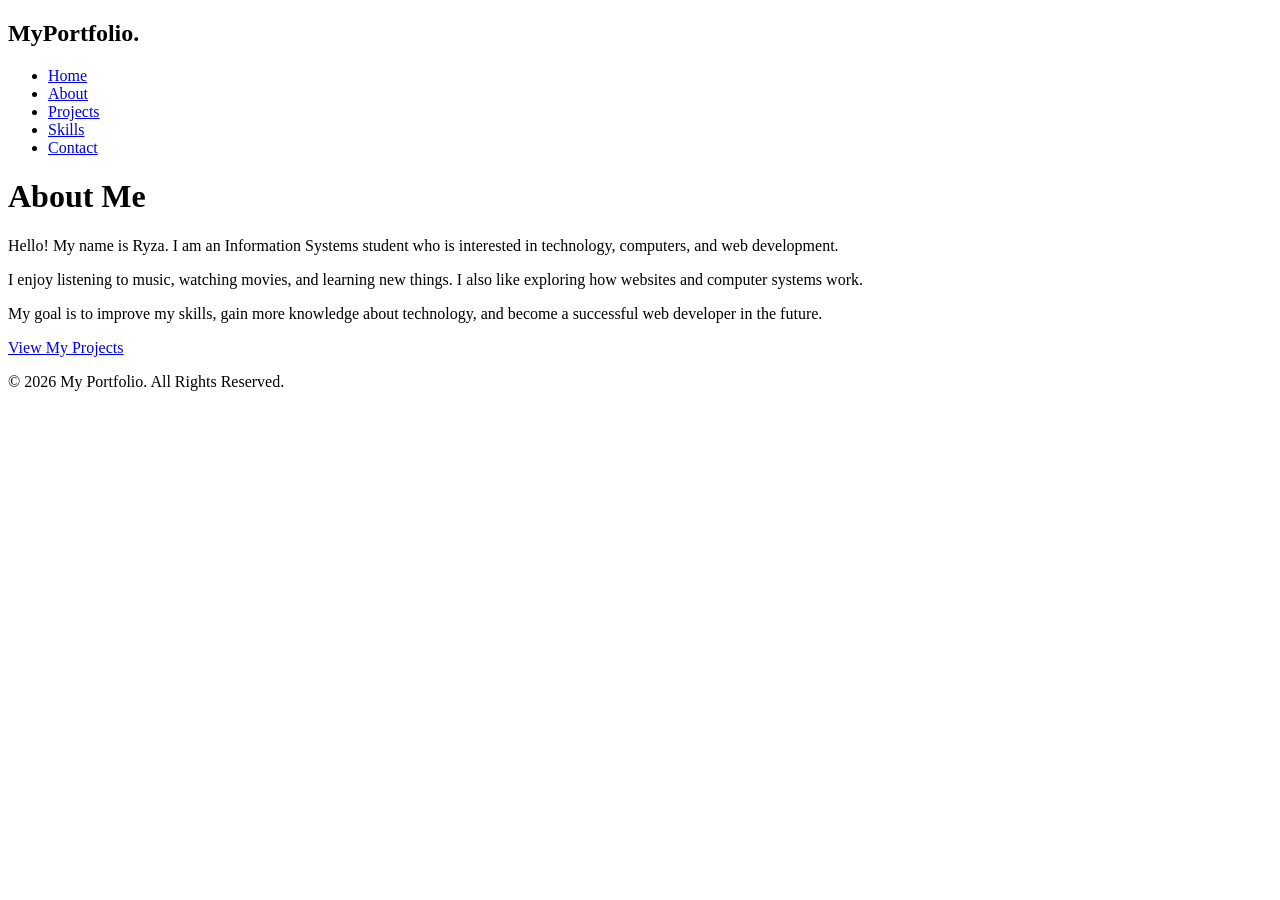
==== about.html @ 624e4072 "Add files via upload" ====
<!DOCTYPE html>
<html lang="en">
<head>
    <meta charset="UTF-8">
    <meta name="viewport" content="width=device-width, initial-scale=1.0">
    <title>My Portfolio | About</title>
    <link rel="stylesheet" href="styles/style.css">
</head>
<body>

    <header>
        <nav class="navbar">
            <h2 class="logo">MyPortfolio.</h2>
           <ul class="nav-links">
    <li><a href="index.html">Home</a></li>
    <li><a href="about.html">About</a></li>
    <li><a href="index.html#projects">Projects</a></li>
    <li><a href="index.html#skills">Skills</a></li>
    <li><a href="index.html#contact">Contact</a></li>
</ul>
        </nav>
    </header>

    <main class="about-section">
        <h1>About <span>Me</span></h1>

        <p>
            Hello! My name is Ryza. I am an Information Systems
            student who is interested in technology, computers,
            and web development.
        </p>

        <p>
            I enjoy listening to music, watching movies, and
            learning new things. I also like exploring how
            websites and computer systems work.
        </p>

        <p>
            My goal is to improve my skills, gain more knowledge
            about technology, and become a successful web developer
            in the future.
        </p>

     <a href="./index.html#projects" class="btn">
    View My Projects
</a>
    </main>

    <footer>
        <p>© 2026 My Portfolio. All Rights Reserved.</p>
    </footer>

</body>
</html>
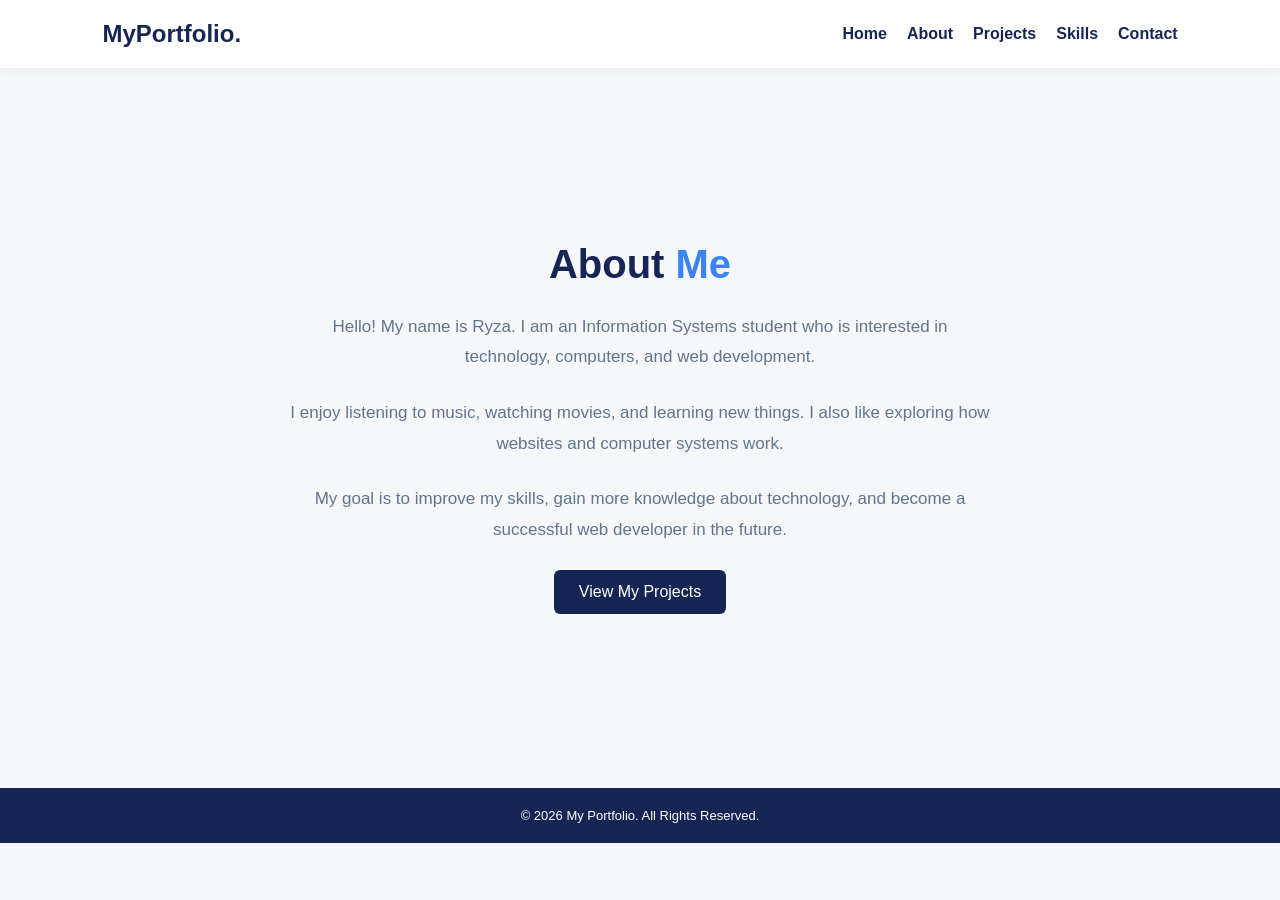
==== commit 0e78491a: "Update about.html" ====
--- a/about.html
+++ b/about.html
@@ -4,7 +4,7 @@
     <meta charset="UTF-8">
     <meta name="viewport" content="width=device-width, initial-scale=1.0">
     <title>My Portfolio | About</title>
-    <link rel="stylesheet" href="styles/style.css">
+    <link rel="stylesheet" href="style.css">
 </head>
 <body>
 
@@ -52,4 +52,4 @@
     </footer>
 
 </body>
-</html>+</html>
--- a/style.css
+++ b/style.css
@@ -0,0 +1,424 @@
+
+/* =========================
+   GENERAL SETTINGS
+========================= */
+
+* {
+    margin: 0;
+    padding: 0;
+    box-sizing: border-box;
+}
+
+html {
+    scroll-behavior: smooth;
+}
+
+body {
+    font-family: Arial, sans-serif;
+    background: #f5f7fb;
+    color: #172554;
+}
+
+/* =========================
+   NAVIGATION BAR
+========================= */
+
+header {
+    background: #ffffff;
+    padding: 20px 8%;
+    box-shadow: 0 2px 10px rgba(0,0,0,0.05);
+}
+
+.navbar {
+    display: flex;
+    justify-content: space-between;
+    align-items: center;
+}
+
+.logo {
+    font-size: 24px;
+    color: #172554;
+}
+
+.nav-links {
+    display: flex;
+    list-style: none;
+    gap: 20px;
+}
+
+.nav-links a {
+    text-decoration: none;
+    color: #172554;
+    font-weight: bold;
+    transition: 0.3s;
+}
+
+.nav-links a:hover {
+    color: #3b82f6;
+}
+
+/* =========================
+   HOME SECTION
+========================= */
+
+.hero {
+    min-height: 80vh;
+    display: flex;
+    align-items: center;
+    justify-content: space-between;
+    padding: 50px 8%;
+    gap: 35px;
+}
+
+.hero-text {
+    max-width: 550px;
+}
+
+.welcome {
+    color: #3b82f6;
+    font-size: 13px;
+    font-weight: bold;
+    letter-spacing: 2px;
+    margin-bottom: 15px;
+}
+
+.hero h1 {
+    font-size: 45px;
+    margin-bottom: 10px;
+}
+
+.hero h1 span {
+    color: #3b82f6;
+}
+
+.hero h3 {
+    font-size: 21px;
+    margin-bottom: 20px;
+}
+
+.description {
+    color: #64748b;
+    line-height: 1.8;
+    margin-bottom: 25px;
+}
+
+/* =========================
+   BUTTON
+========================= */
+
+.btn {
+    display: inline-block;
+    background: #172554;
+    color: white;
+    padding: 13px 25px;
+    border-radius: 6px;
+    text-decoration: none;
+    transition: 0.3s;
+}
+
+.btn:hover {
+    background: #3b82f6;
+}
+
+/* =========================
+   PROFILE IMAGE
+========================= */
+
+.hero-image img {
+    width: 280px;
+    height: 320px;
+    object-fit: cover;
+    border-radius: 15px;
+    border: 5px solid white;
+    box-shadow: 0 5px 20px rgba(0,0,0,0.1);
+}
+
+/* =========================
+   FOOTER
+========================= */
+
+footer {
+    text-align: center;
+    background: #172554;
+    color: white;
+    padding: 20px;
+    font-size: 13px;
+}
+
+/* =========================
+   MOBILE RESPONSIVE
+========================= */
+
+@media (max-width: 700px) {
+
+    .navbar {
+        flex-direction: column;
+        gap: 15px;
+    }
+
+    .nav-links {
+        gap: 15px;
+    }
+
+    .hero {
+        flex-direction: column-reverse;
+        text-align: center;
+        padding: 40px 6%;
+    }
+
+    .hero h1 {
+        font-size: 35px;
+    }
+
+    .hero-image img {
+        width: 220px;
+        height: 250px;
+    }
+}
+
+/* ABOUT PAGE */
+.about-section {
+    min-height: 80vh;
+    padding: 70px 10%;
+    text-align: center;
+    display: flex;
+    flex-direction: column;
+    align-items: center;
+    justify-content: center;
+    gap: 25px;
+}
+
+.about-section h1 {
+    font-size: 40px;
+    color: #172554;
+}
+
+.about-section h1 span {
+    color: #3b82f6;
+}
+
+.about-section p {
+    max-width: 700px;
+    color: #64748b;
+    font-size: 17px;
+    line-height: 1.8;
+}
+
+@media (max-width: 700px) {
+    .about-section {
+        padding: 50px 7%;
+    }
+
+    .about-section h1 {
+        font-size: 32px;
+    }
+}
+
+
+/* PROJECTS SECTION */
+#projects {
+    padding: 70px 7%;
+    background: #f5f7fc;
+    text-align: center;
+}
+
+#projects h2 {
+    font-size: 36px;
+    color: #172554;
+    margin-bottom: 40px;
+}
+
+.project-container {
+    display: grid;
+    grid-template-columns: repeat(auto-fit, minmax(250px, 1fr));
+    gap: 25px;
+    max-width: 1100px;
+    margin: auto;
+}
+
+.project-card {
+    background: white;
+    padding: 30px 20px;
+    border-radius: 15px;
+    box-shadow: 0 5px 20px rgba(0,0,0,0.08);
+    transition: 0.3s;
+}
+
+.project-card h3 {
+    color: #172554;
+    font-size: 22px;
+    margin-bottom: 15px;
+}
+
+.project-card p {
+    color: #64748b;
+    font-size: 16px;
+    line-height: 1.6;
+}
+
+.project-card:hover {
+    transform: translateY(-8px);
+}
+
+/* SKILLS SECTION */
+#skills {
+    padding: 70px 7%;
+    background: white;
+    text-align: center;
+}
+
+#skills h2 {
+    font-size: 36px;
+    color: #172554;
+    margin-bottom: 15px;
+}
+
+.skills-intro {
+    color: #64748b;
+    font-size: 17px;
+    margin-bottom: 40px;
+}
+
+.skills-container {
+    display: grid;
+    grid-template-columns: repeat(auto-fit, minmax(220px, 1fr));
+    gap: 20px;
+    max-width: 1000px;
+    margin: auto;
+}
+
+.skill-card {
+    background: #f5f7fc;
+    padding: 25px;
+    border-radius: 15px;
+    box-shadow: 0 5px 15px rgba(0,0,0,0.06);
+}
+
+.skill-card h3 {
+    color: #172554;
+    font-size: 21px;
+}
+
+.skill-card p {
+    color: #64748b;
+}
+
+.progress {
+    background: #dbeafe;
+    height: 10px;
+    border-radius: 20px;
+    overflow: hidden;
+    margin-top: 15px;
+}
+
+.progress-bar {
+    background: #3b82f6;
+    height: 100%;
+    border-radius: 20px;
+}
+
+/* CONTACT SECTION */
+#contact {
+    padding: 70px 7%;
+    background: #f5f7fc;
+    text-align: center;
+}
+
+#contact h2 {
+    font-size: 36px;
+    color: #172554;
+    margin-bottom: 15px;
+}
+
+.contact-intro {
+    color: #64748b;
+    font-size: 17px;
+    margin-bottom: 35px;
+}
+
+.contact-container {
+    display: grid;
+    grid-template-columns: repeat(auto-fit, minmax(220px, 1fr));
+    gap: 20px;
+    max-width: 1000px;
+    margin: auto;
+}
+
+.contact-card {
+    background: white;
+    padding: 25px;
+    border-radius: 15px;
+    box-shadow: 0 5px 15px rgba(0,0,0,0.06);
+}
+
+.contact-card h3 {
+    color: #172554;
+    font-size: 21px;
+}
+
+.contact-card p {
+    color: #64748b;
+    font-size: 15px;
+}
+
+.contact-card a {
+    color: #3b82f6;
+    text-decoration: none;
+    font-size: 16px;
+    font-weight: 500;
+    word-break: break-word;
+}
+
+.contact-card a:hover {
+    text-decoration: underline;
+}
+.skills-toggle {
+    text-align: center;
+}
+
+.skills-toggle summary {
+    background: #1b2855;
+    color: white;
+    padding: 15px;
+    border-radius: 10px;
+    cursor: pointer;
+    font-size: 20px;
+    font-weight: bold;
+    list-style: none;
+}
+
+.skills-toggle summary::after {
+    content: " +";
+}
+
+.skills-toggle[open] summary::after {
+    content: " −";
+}
+
+.skills-content {
+    display: grid;
+    grid-template-columns: repeat(2, 1fr);
+    gap: 15px;
+    margin-top: 20px;
+}
+
+.skill-card {
+    background: white;
+    padding: 20px;
+    border-radius: 10px;
+    color: #1b2855;
+    box-shadow: 0 3px 10px #ddd;
+}
+/* SHOW ONE SECTION AT A TIME */
+
+main > section {
+    display: none;
+}
+
+main > section#home {
+    display: block;
+}
+
+main > section:target {
+    display: block;
+}
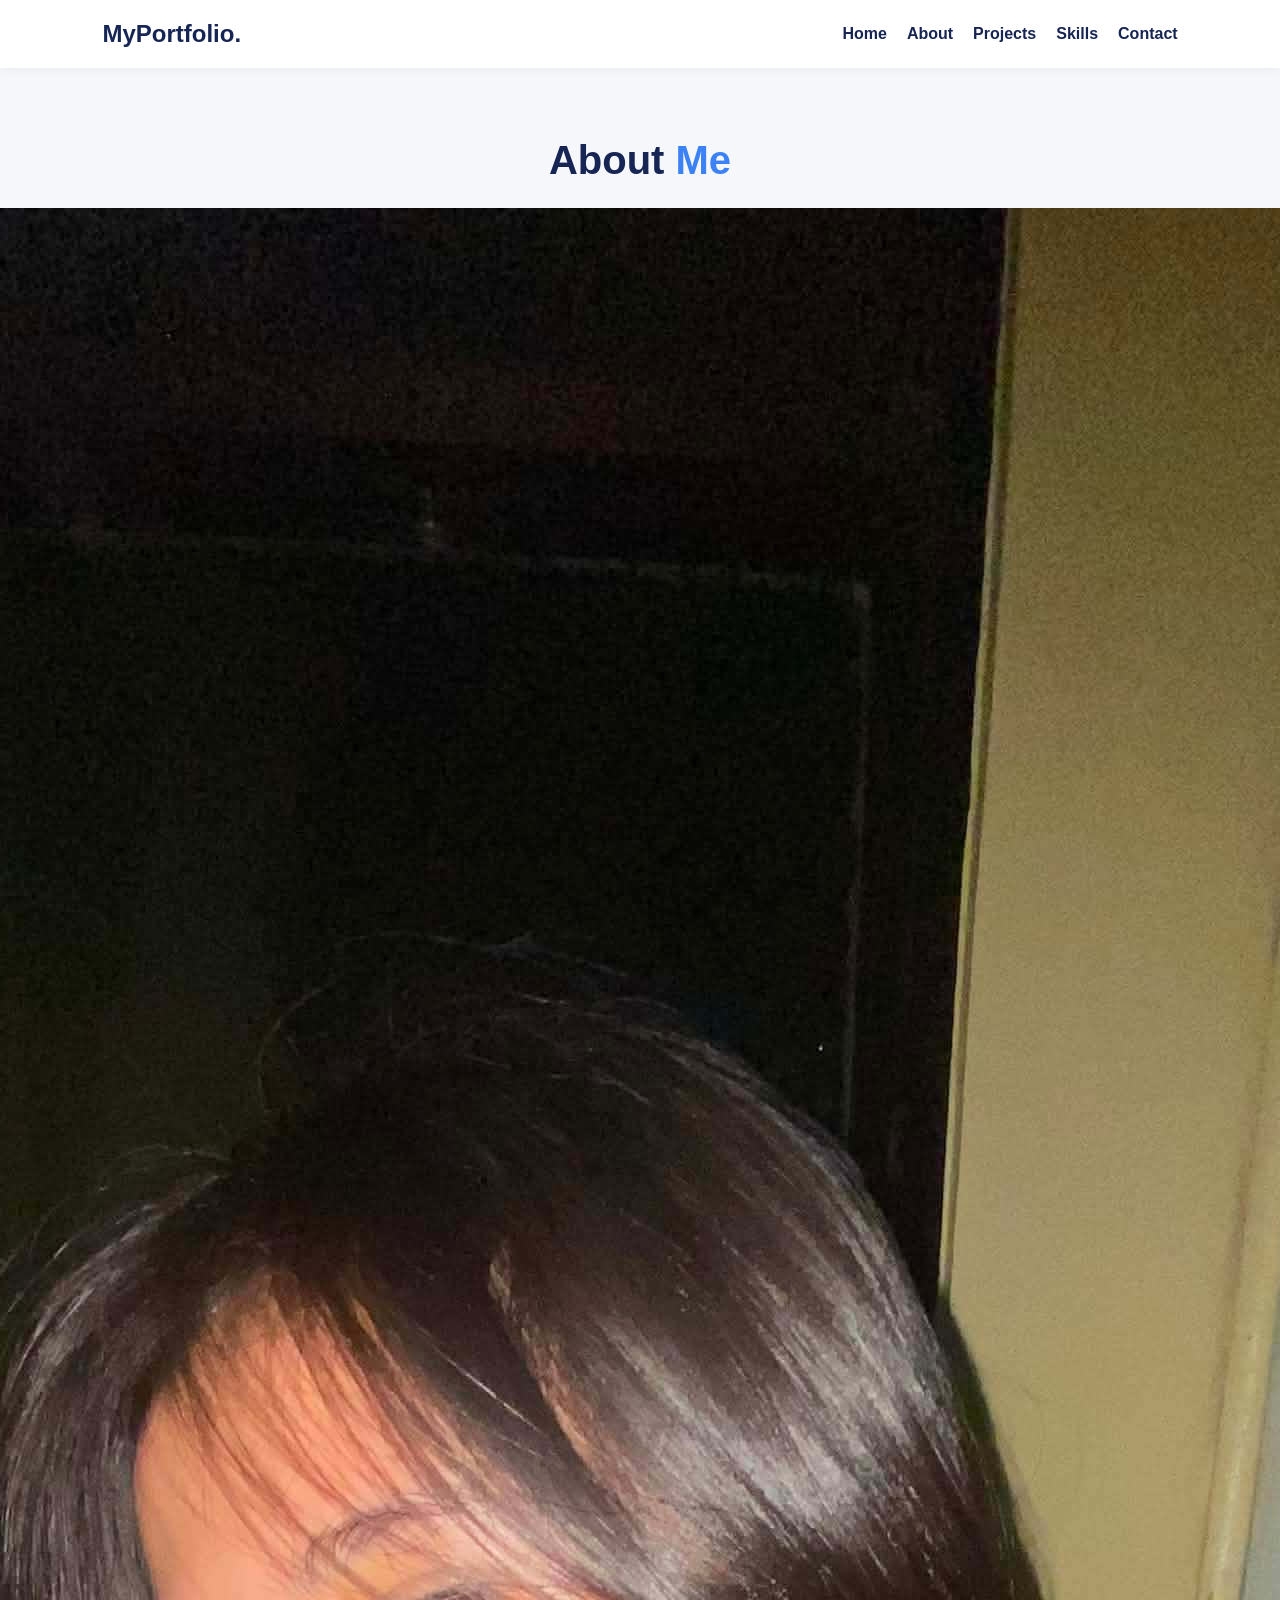
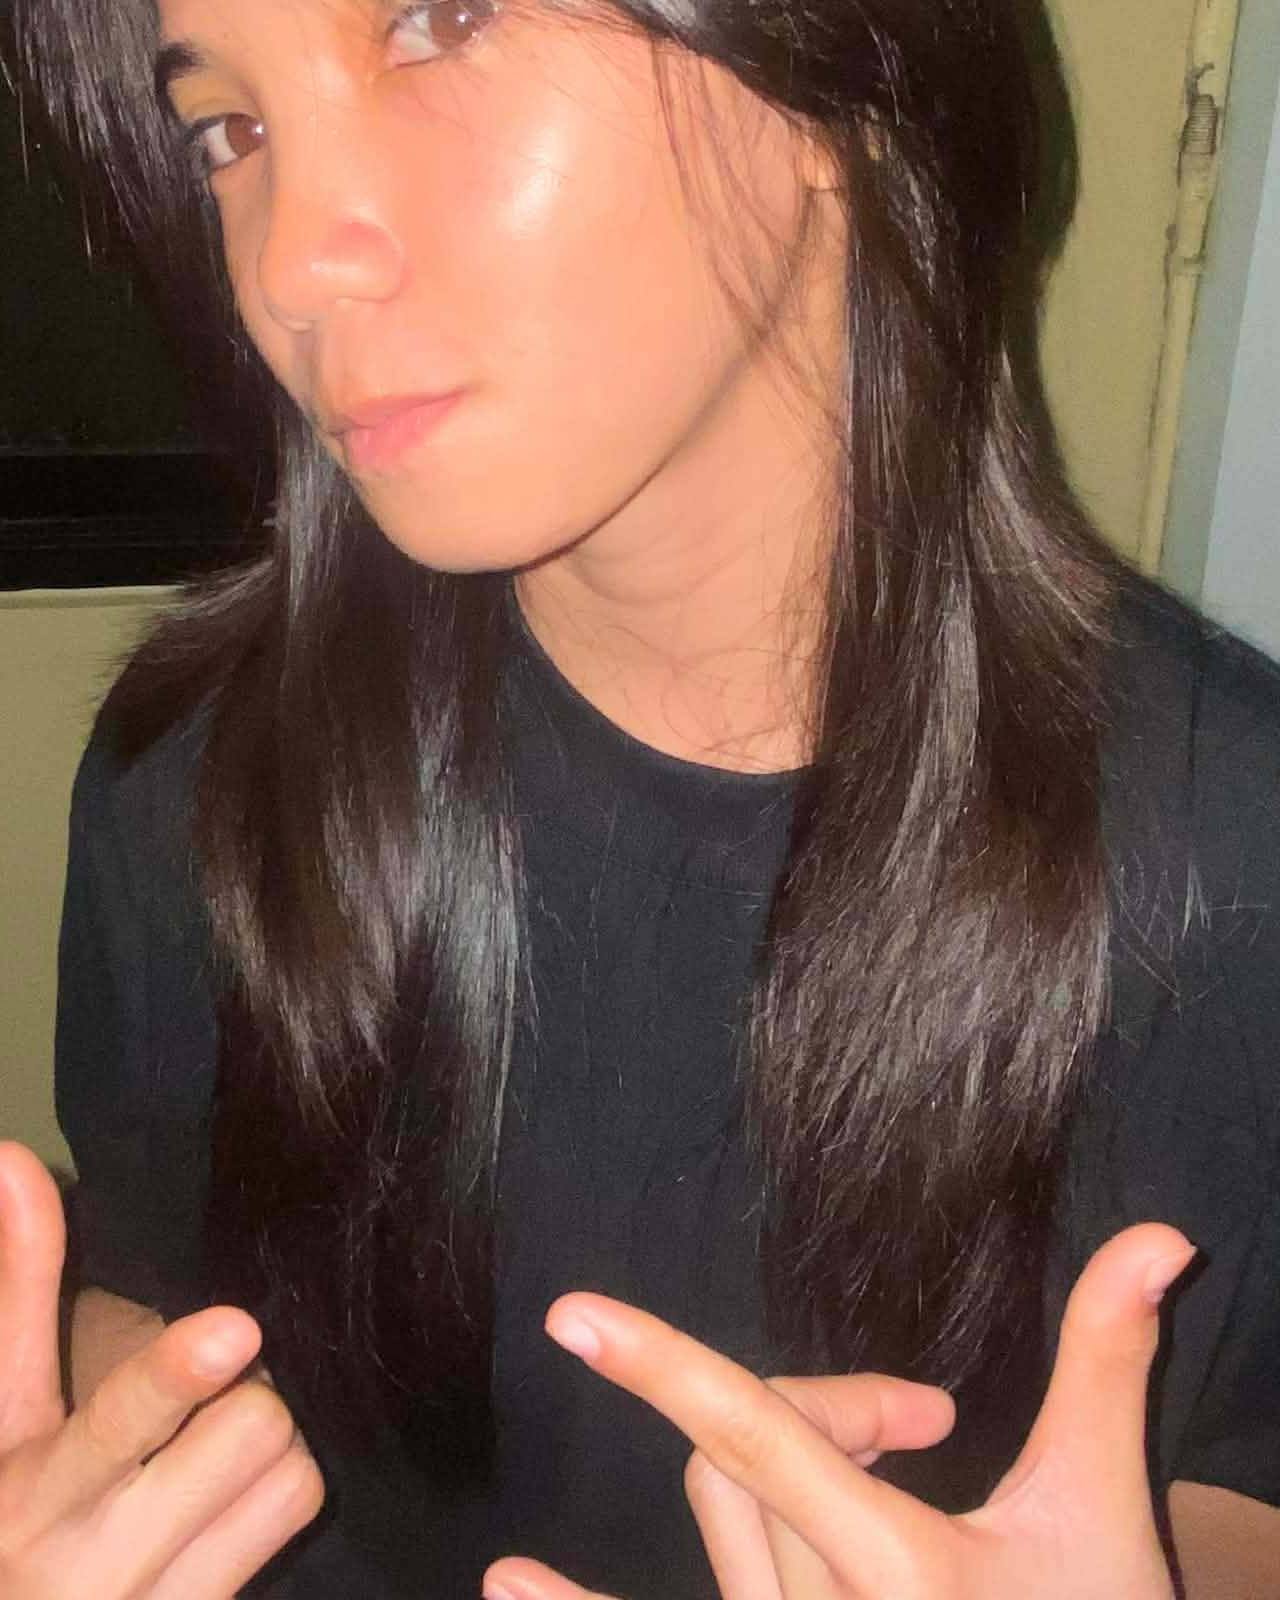
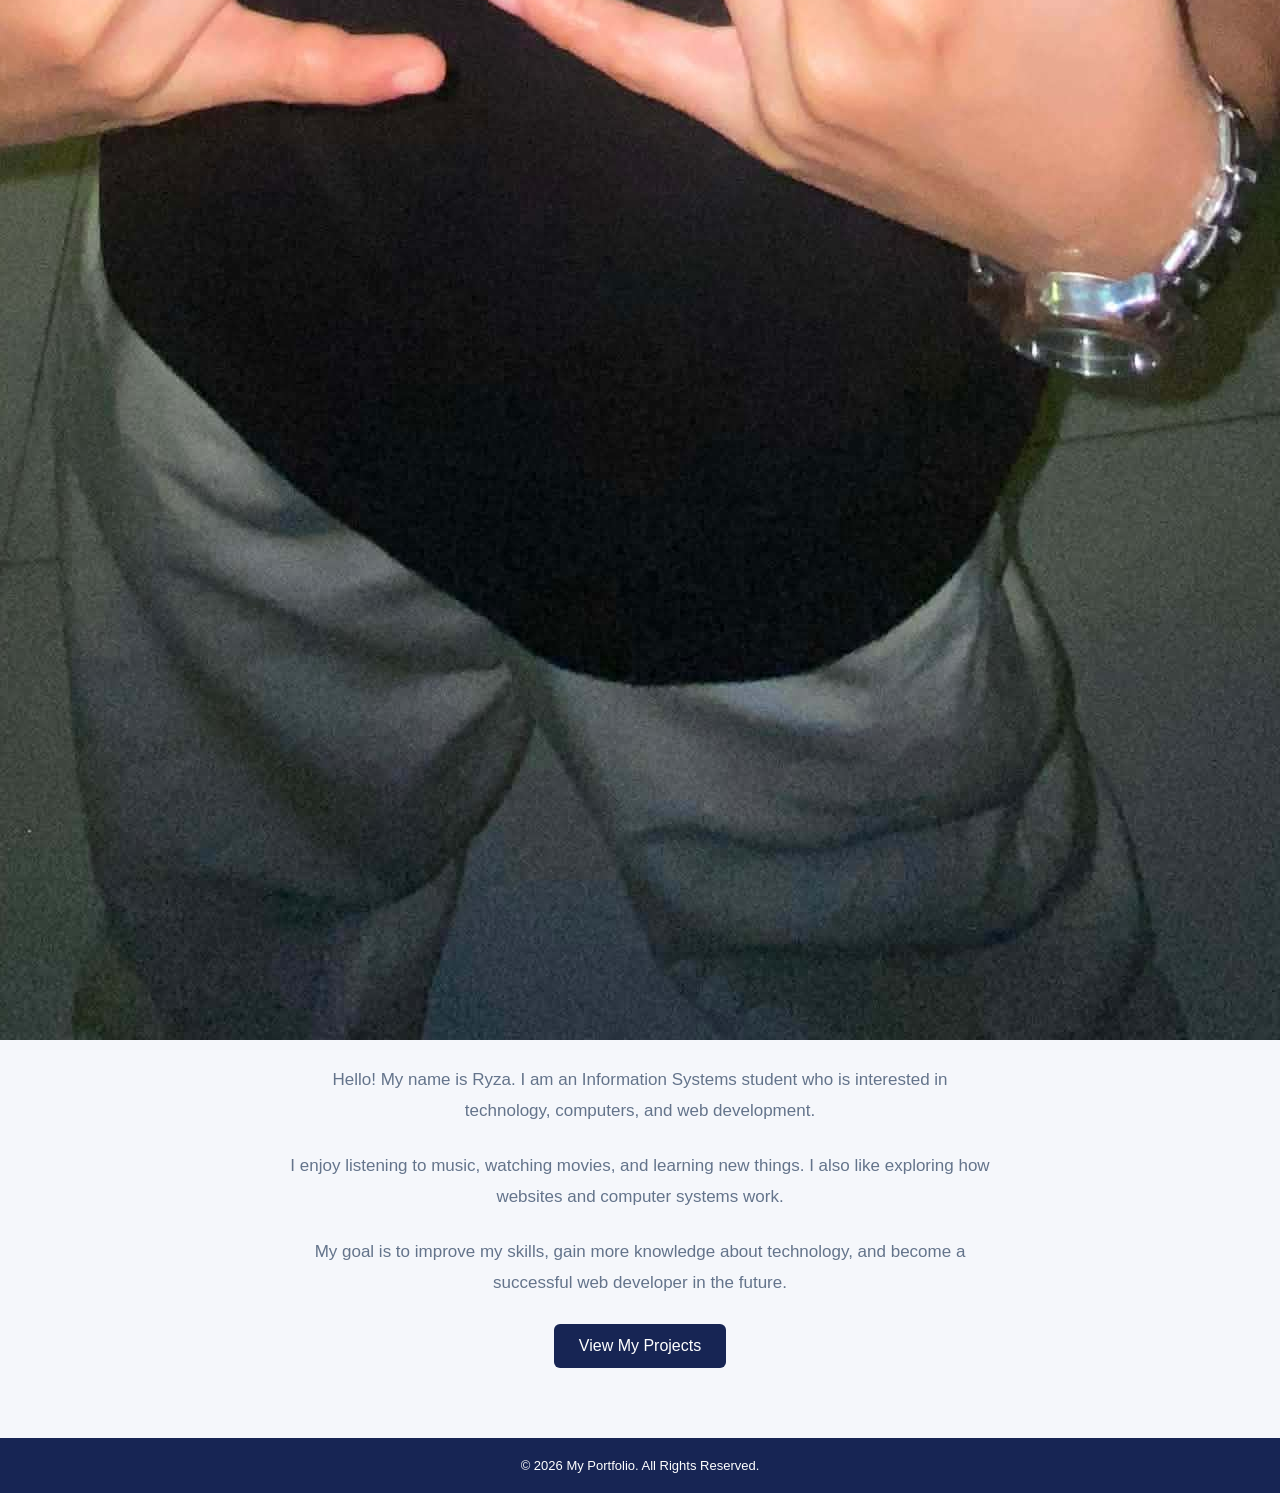
==== commit 1ce02a4b: "Add profile picture to about section" ====
--- a/about.html
+++ b/about.html
@@ -23,7 +23,7 @@
 
     <main class="about-section">
         <h1>About <span>Me</span></h1>
-
+<img src="profile2.jpg" alt="My Profile Picture" class="profile-picture">
         <p>
             Hello! My name is Ryza. I am an Information Systems
             student who is interested in technology, computers,
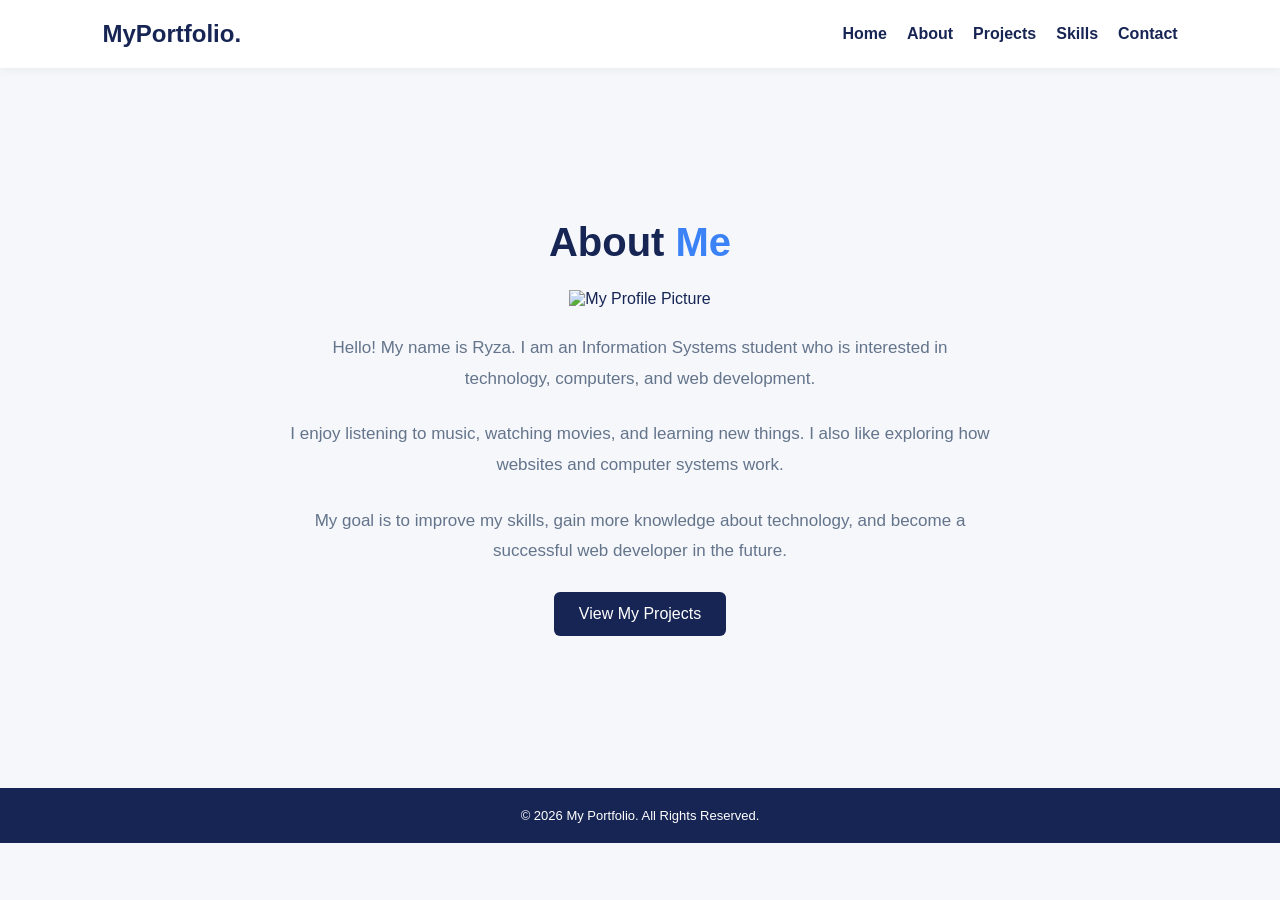
==== commit 11c0cc8f: "Update about.html" ====
--- a/about.html
+++ b/about.html
@@ -23,7 +23,7 @@
 
     <main class="about-section">
         <h1>About <span>Me</span></h1>
-<img src="profile2.jpg" alt="My Profile Picture" class="profile-picture">
+<img src="profile.jpg" alt="My Profile Picture" class="profile-picture">
         <p>
             Hello! My name is Ryza. I am an Information Systems
             student who is interested in technology, computers,
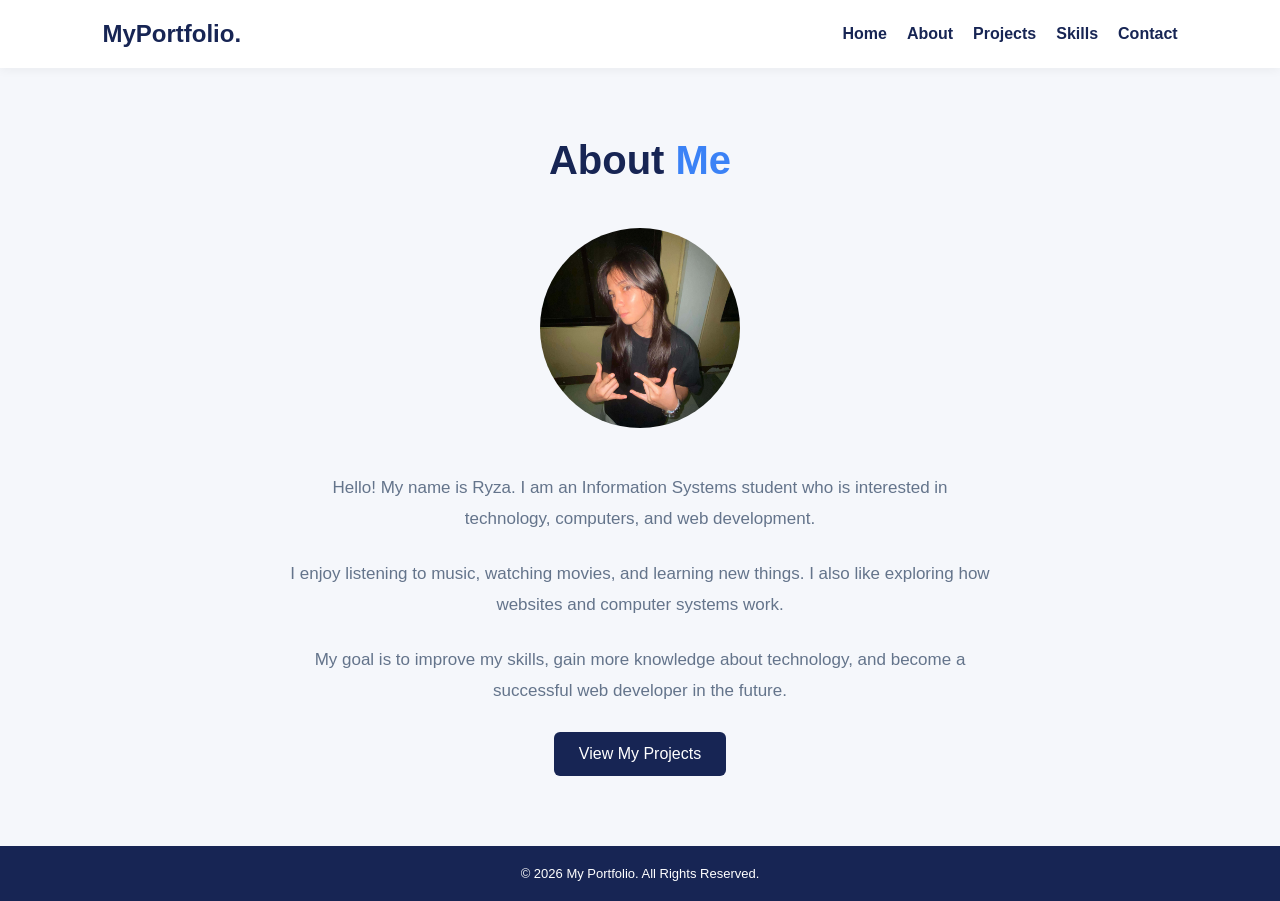
==== commit 4faebe61: "Update profile image in about.html" ====
--- a/about.html
+++ b/about.html
@@ -23,7 +23,7 @@
 
     <main class="about-section">
         <h1>About <span>Me</span></h1>
-<img src="profile.jpg" alt="My Profile Picture" class="profile-picture">
+<img src="profile2.jpg" alt="My Profile Picture" class="profile-picture">
         <p>
             Hello! My name is Ryza. I am an Information Systems
             student who is interested in technology, computers,
--- a/style.css
+++ b/style.css
@@ -421,4 +421,12 @@
 
 main > section:target {
     display: block;
-}+}
+.profile-picture {
+    width: 200px;
+    height: 200px;
+    object-fit: cover;
+    border-radius: 50%;
+    display: block;
+    margin: 20px auto;
+}
